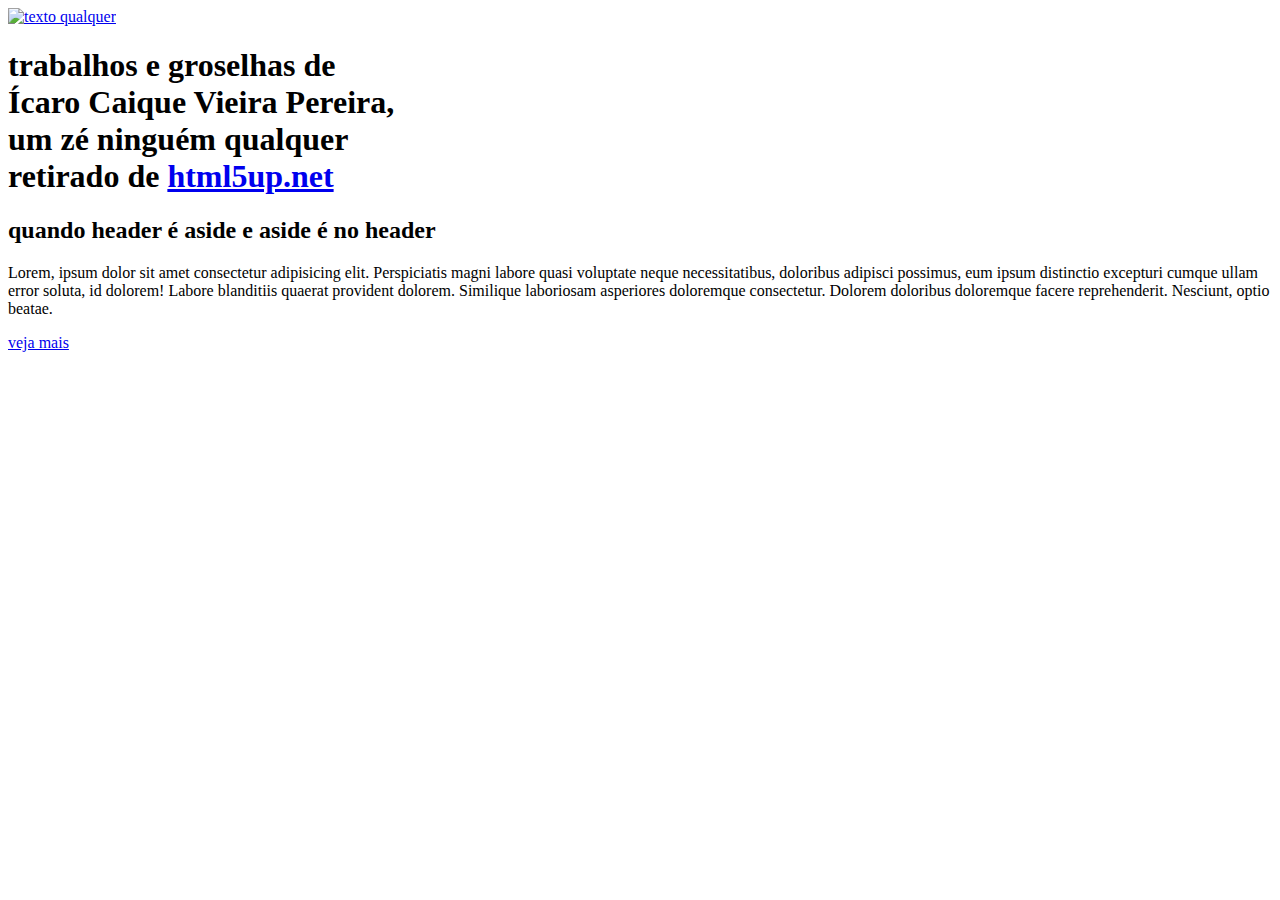
==== projeto estrata/index.html @ 793bc501 "projects done and sitemovies in development" ====
<!DOCTYPE html>
<html lang="en">
<head>
    <meta charset="UTF-8">
    <meta http-equiv="X-UA-Compatible" content="IE=edge">
    <meta name="viewport" content="width=device-width, initial-scale=1.0">
    <title>Document</title>
    <link rel="stylesheet" href="index.css">
</head>
<body>
    <header class="main-header">
        <a href="index.html" class="main-header-link">
            <img src="#" alt="texto qualquer">
        </a>
        <h1>
           trabalhos e groselhas de <br>
           <strong>Ícaro Caique Vieira Pereira</strong>, <br>
           um zé ninguém qualquer <br>
           retirado de <a href="http://html5up.net">html5up.net</a>
        </h1>
    </header>
    <main class="main-content">
        <section class="main-content-section">
            <h2>quando header é aside e aside é no header</h2>
            <p>Lorem, ipsum dolor sit amet consectetur adipisicing elit. Perspiciatis magni labore quasi voluptate neque necessitatibus, doloribus adipisci possimus, eum ipsum distinctio excepturi cumque ullam error soluta, id dolorem! Labore blanditiis quaerat provident dolorem. Similique laboriosam asperiores doloremque consectetur. Dolorem doloribus doloremque facere reprehenderit. Nesciunt, optio beatae.</p>
            <a href="#" title="veja mais" class="button-default">veja mais</a>
        </section>     
    </main>
    <footer class="main footer"></footer>
</body>
</html>
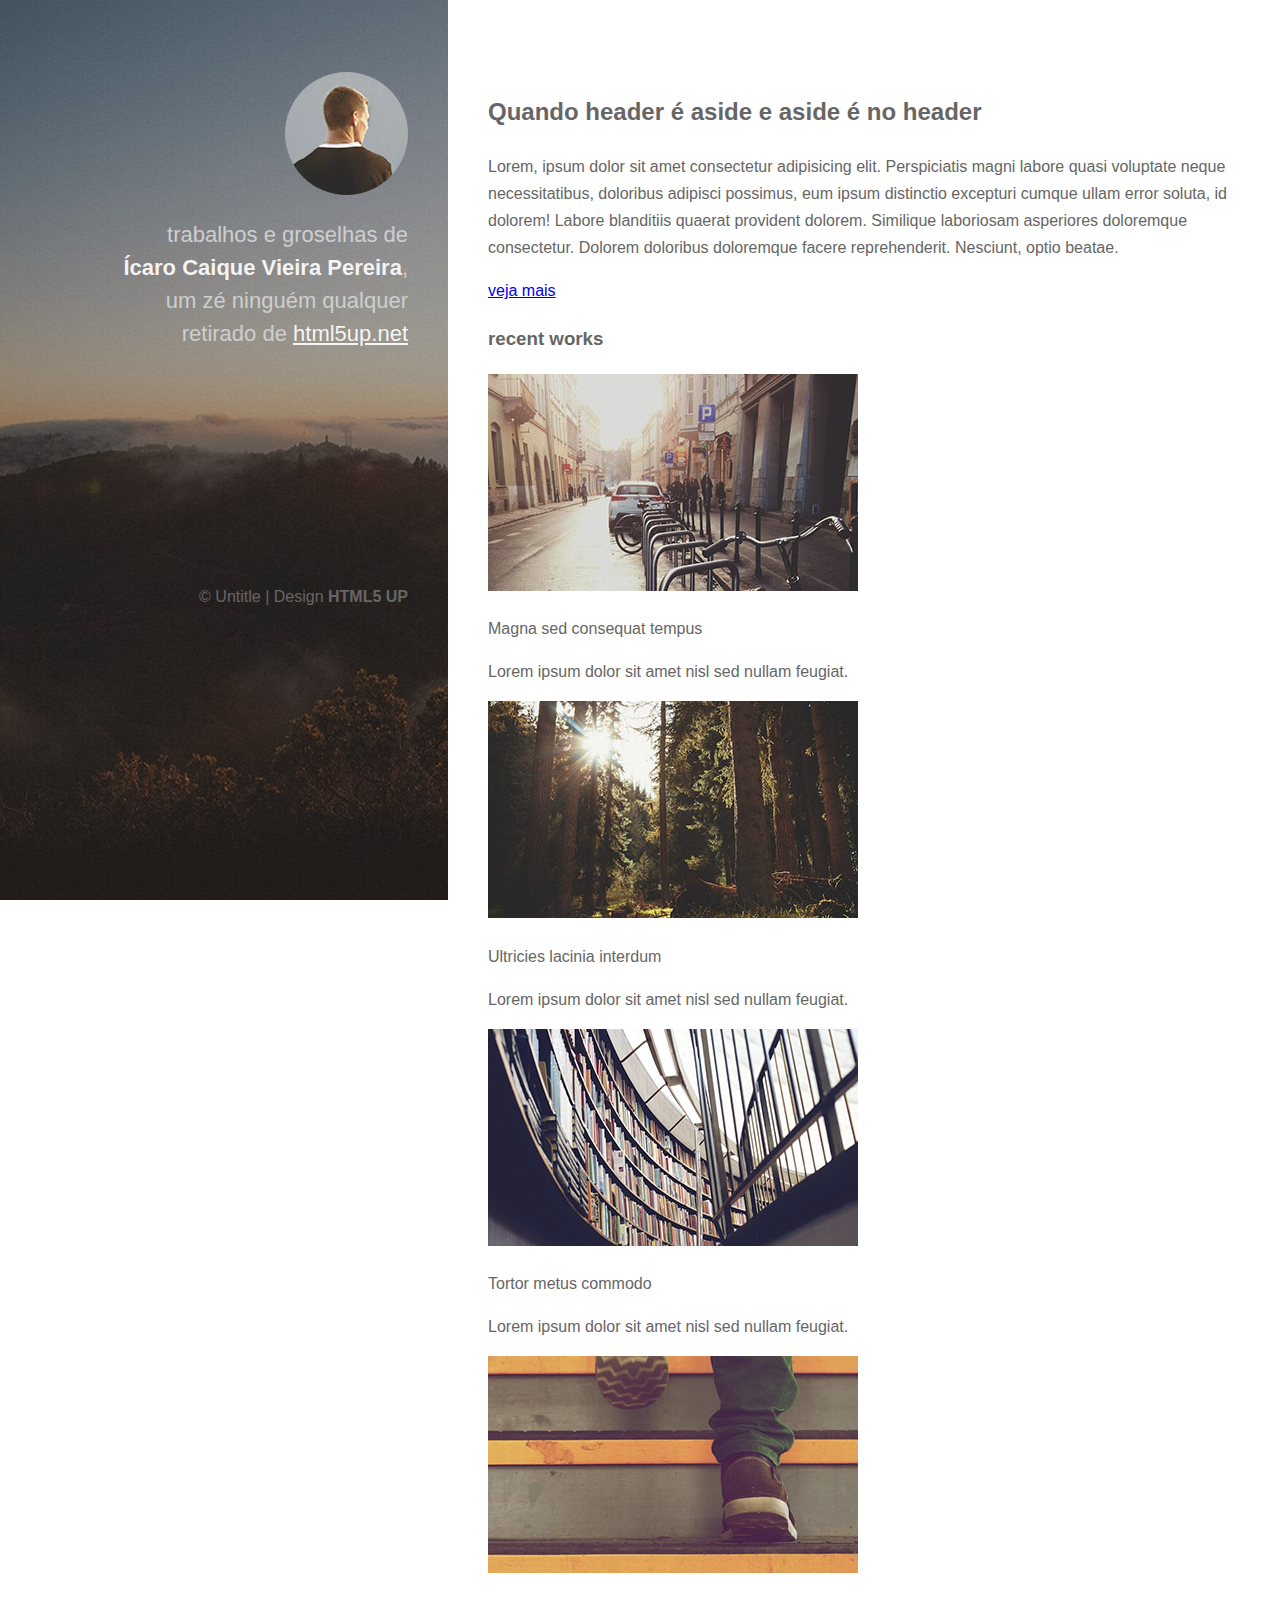
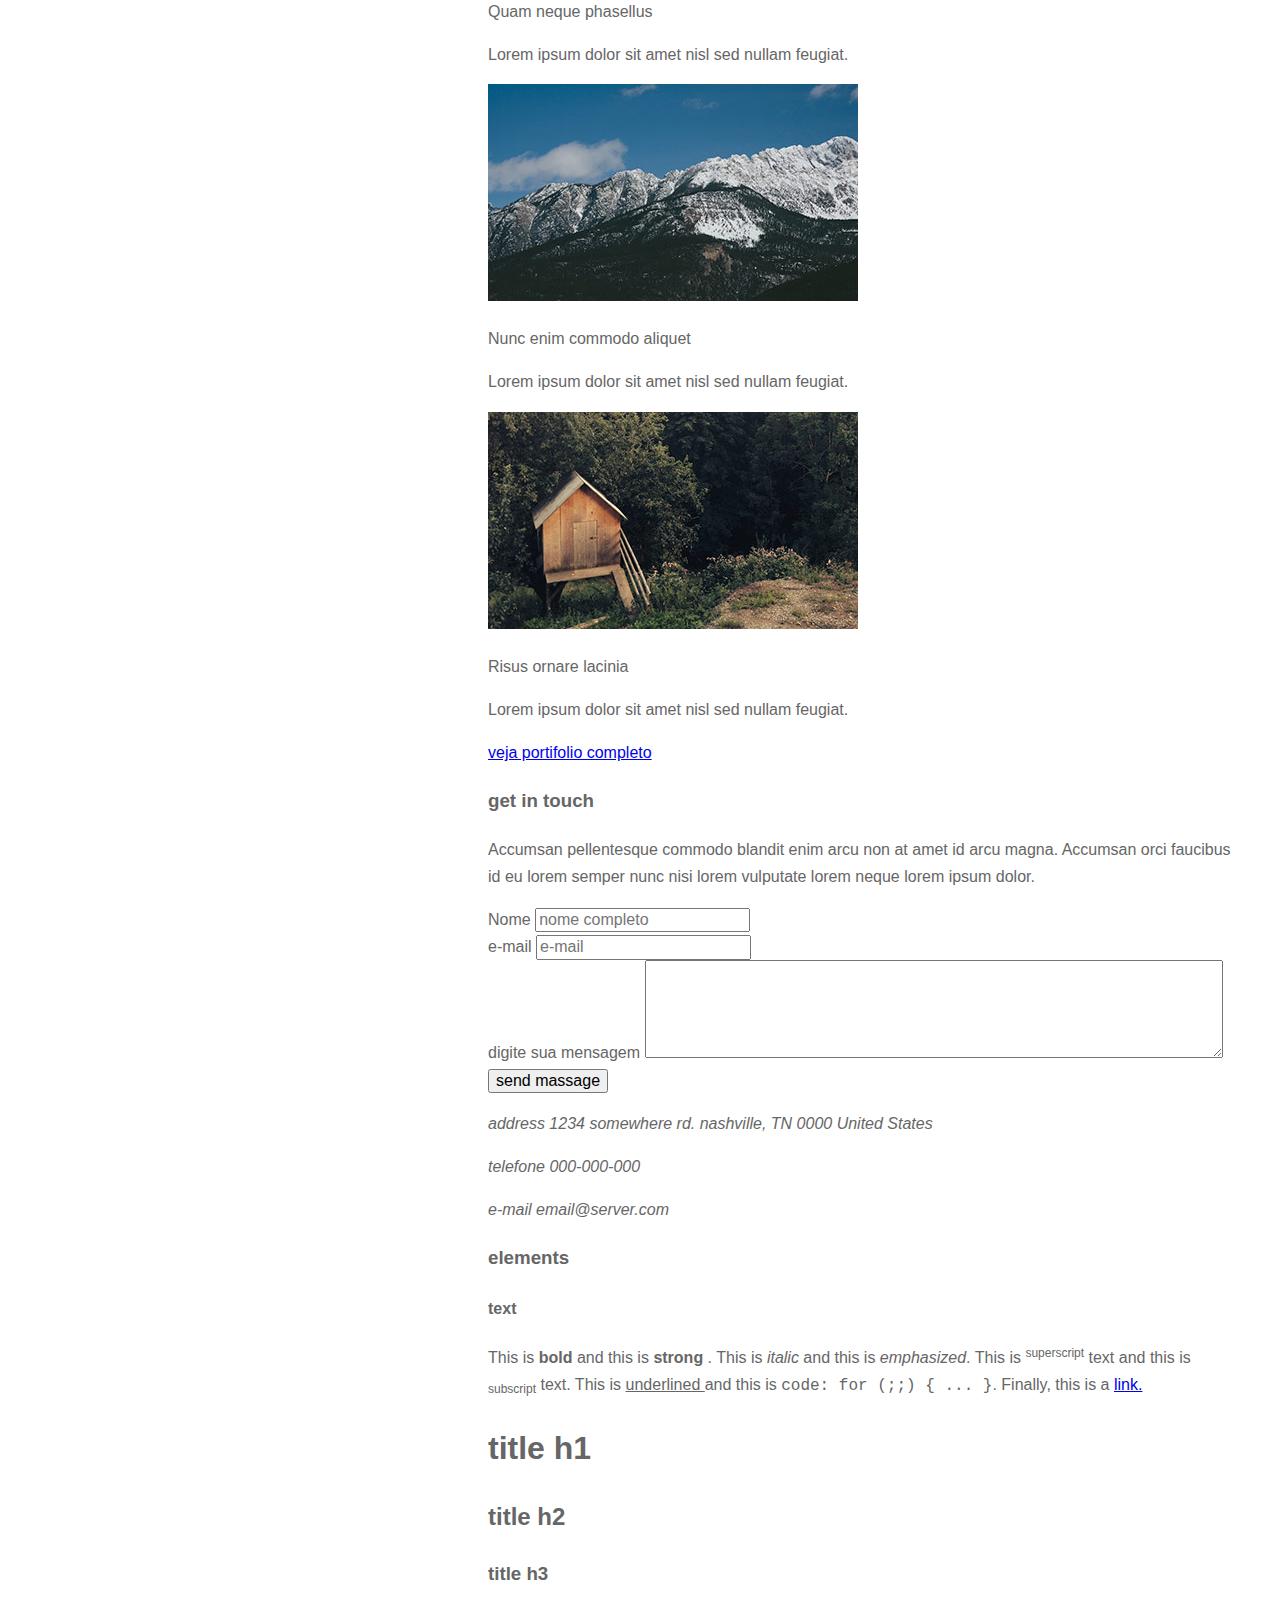
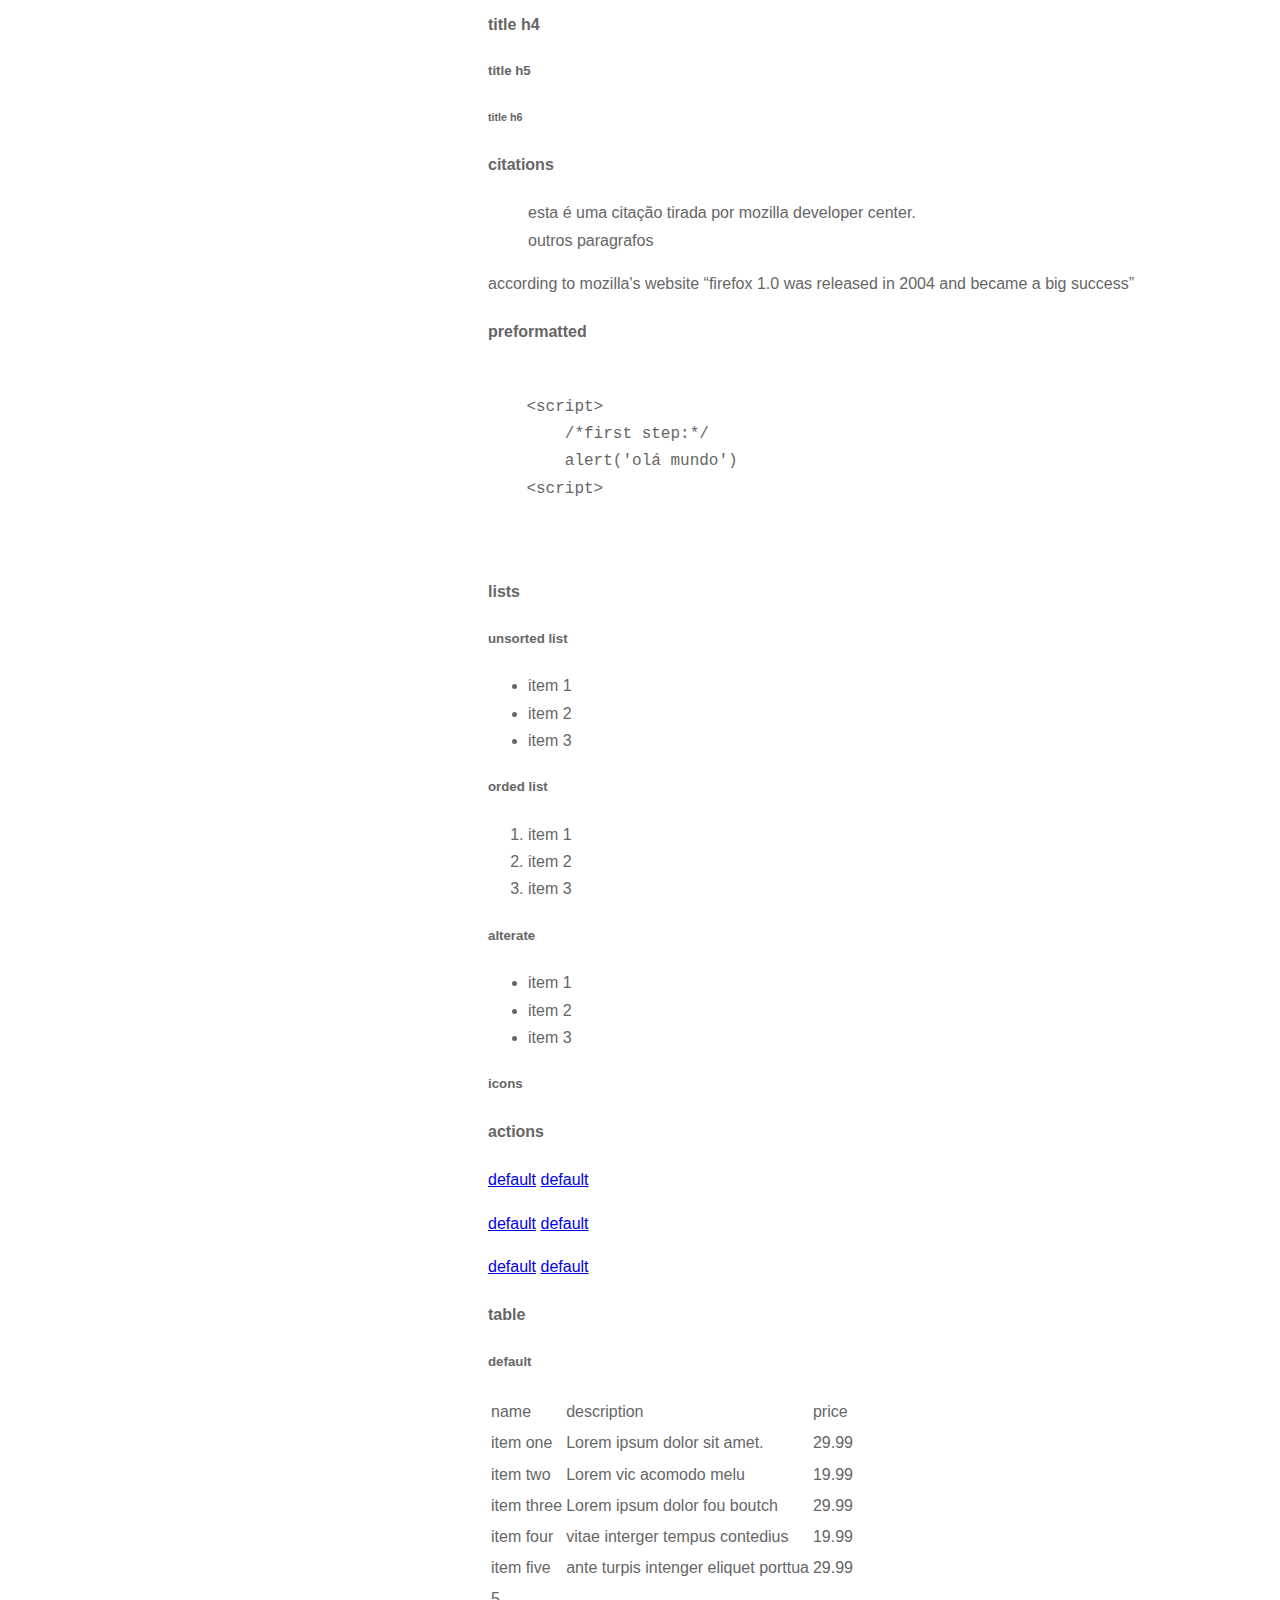
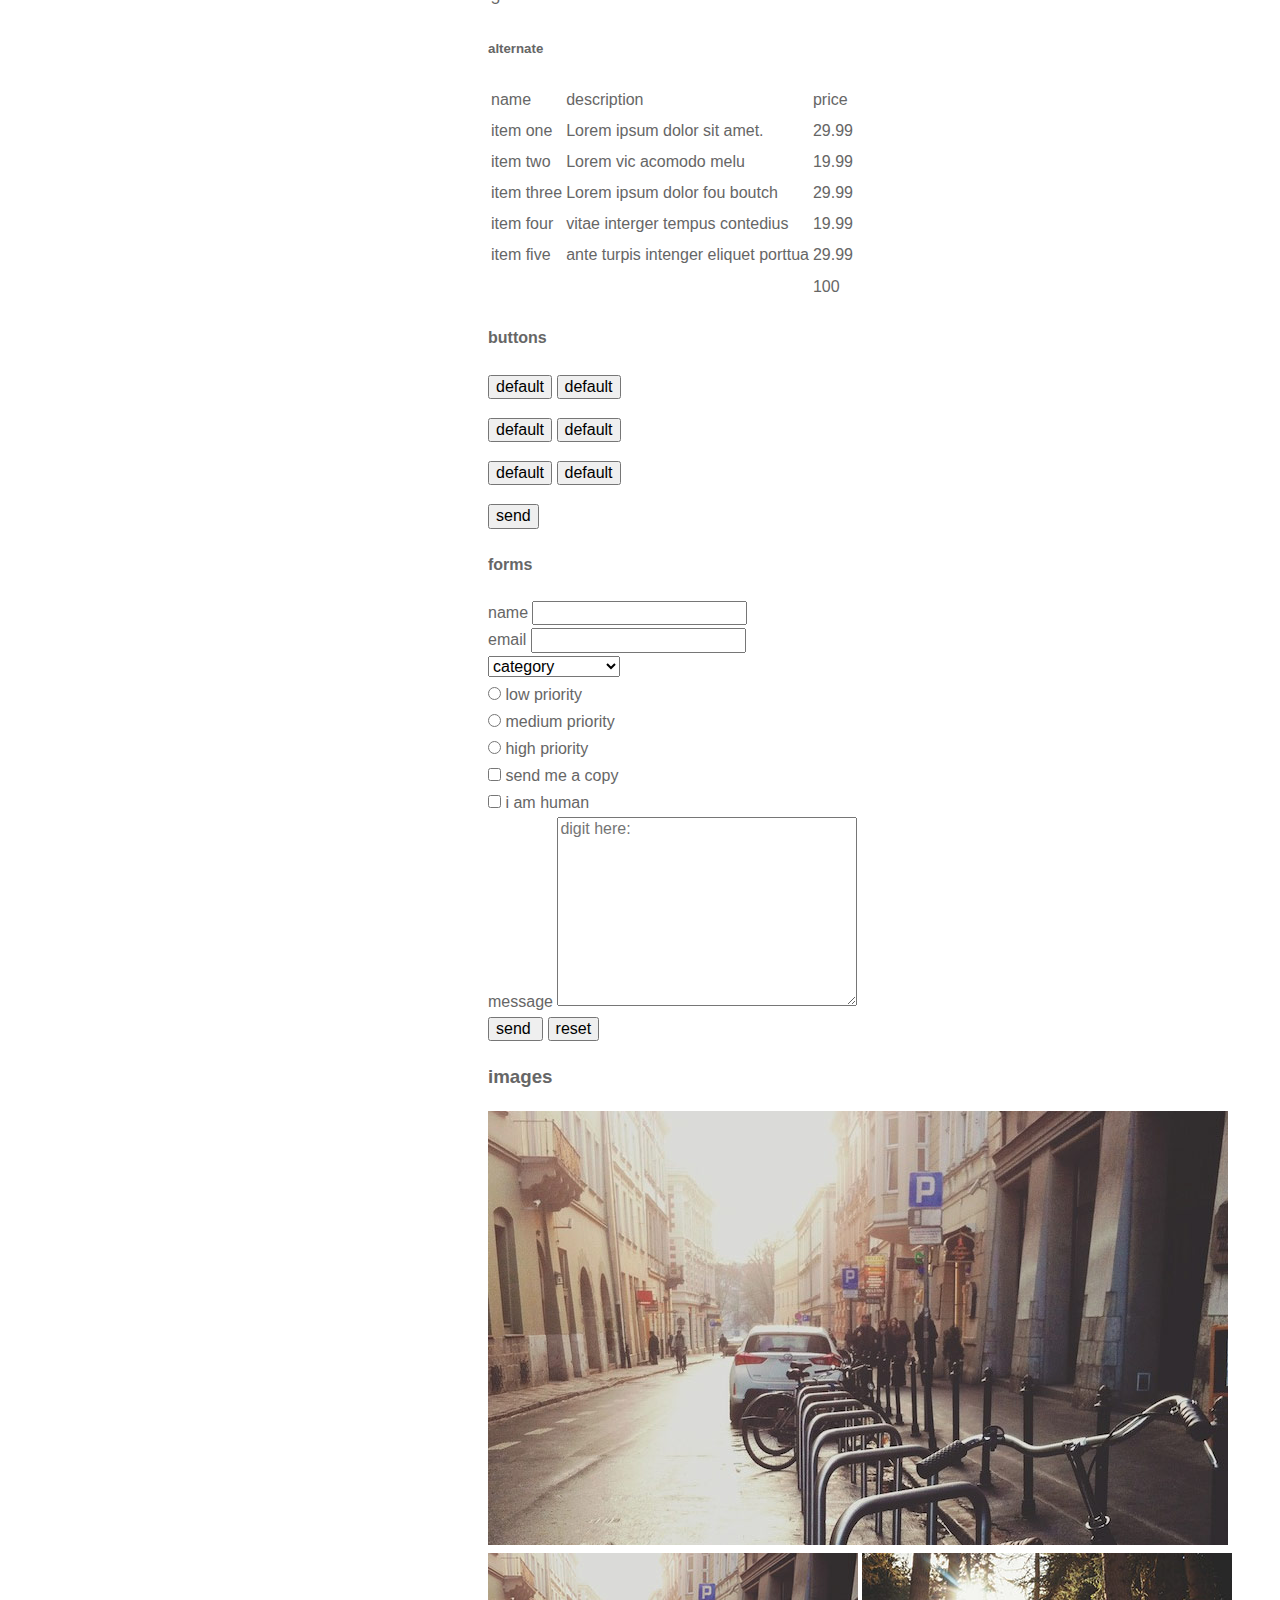
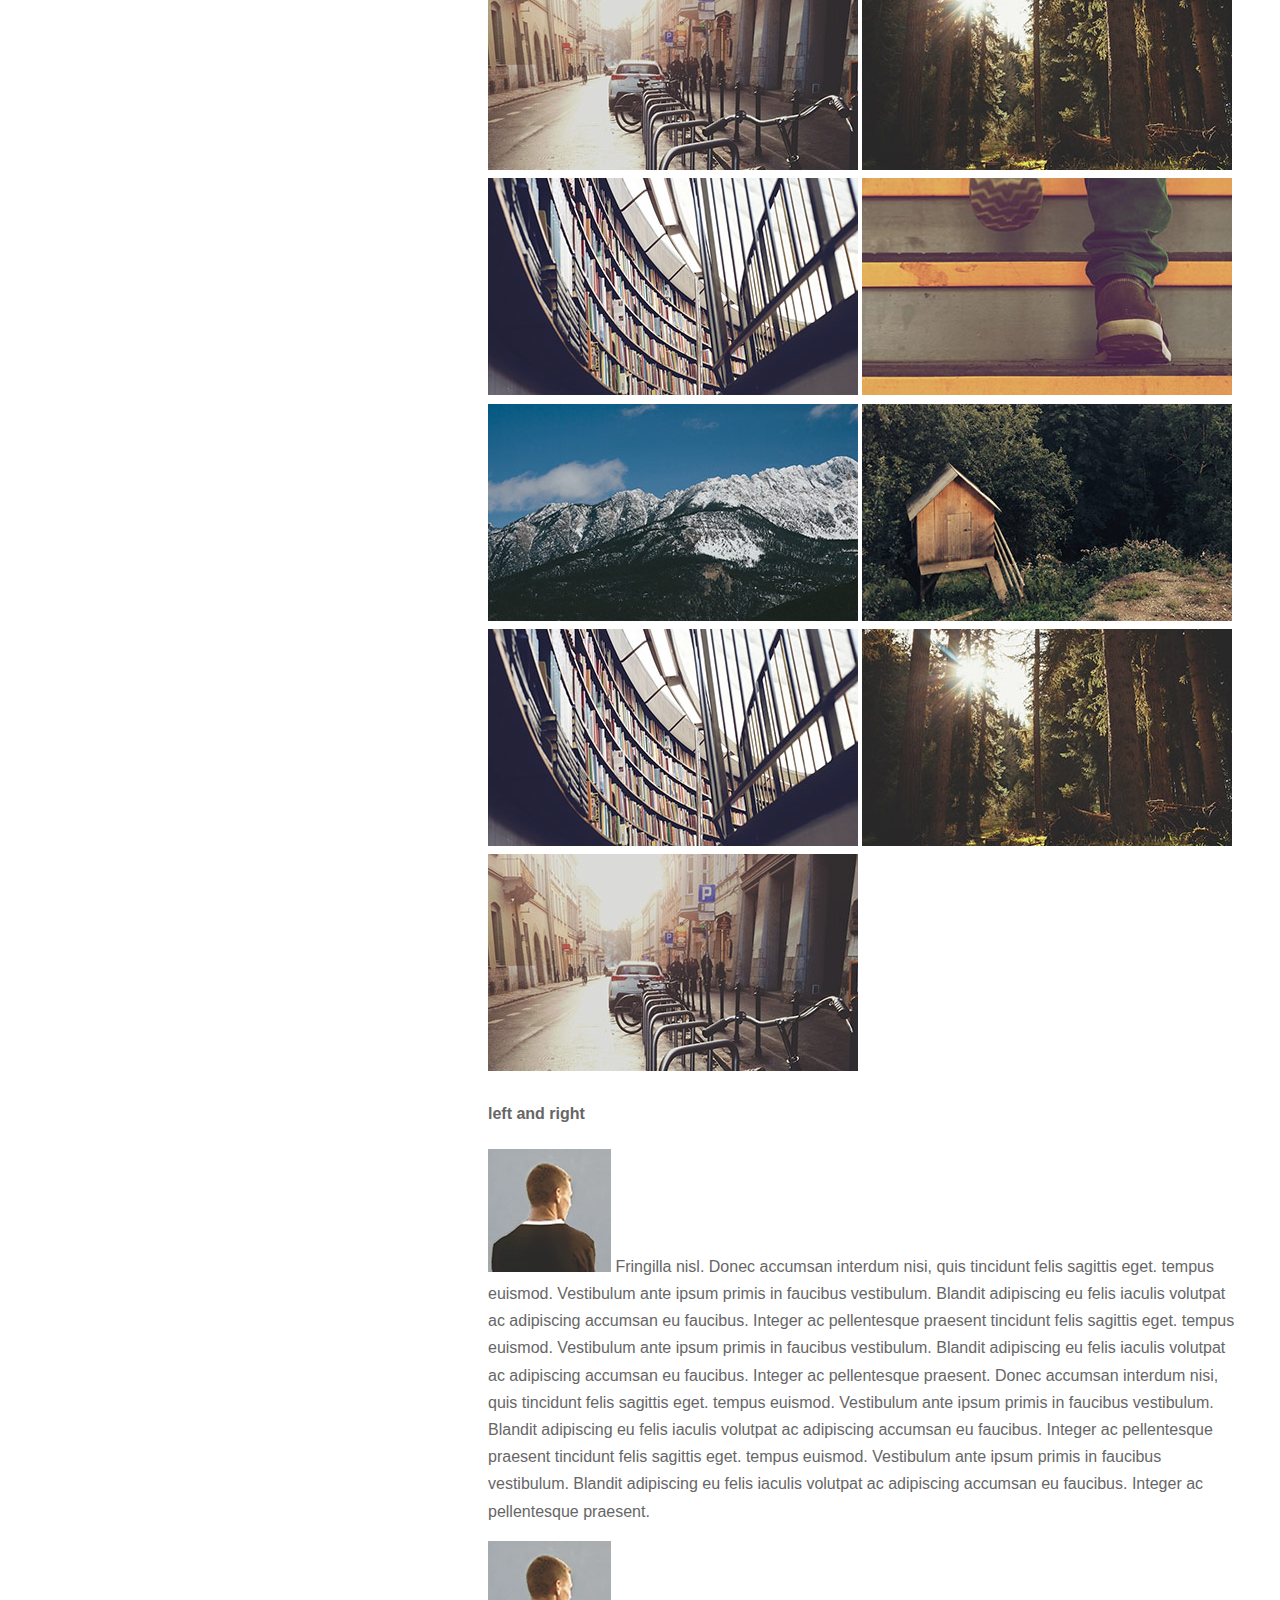
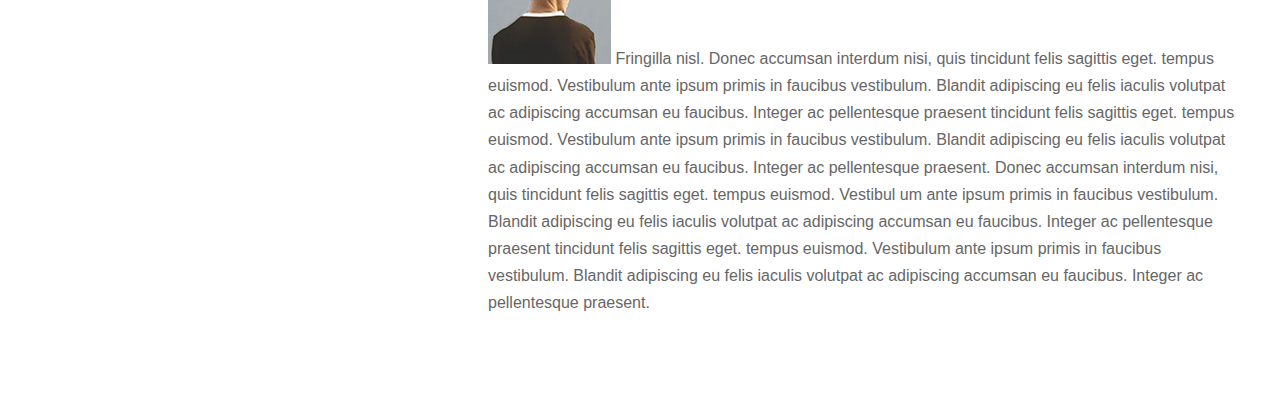
==== commit befbb50e: "normal layout" ====
--- a/projeto estrata/index.html
+++ b/projeto estrata/index.html
@@ -5,27 +5,411 @@
     <meta http-equiv="X-UA-Compatible" content="IE=edge">
     <meta name="viewport" content="width=device-width, initial-scale=1.0">
     <title>Document</title>
-    <link rel="stylesheet" href="index.css">
+    <link rel="stylesheet" href="normalize.css">
+    <!-- <link rel="stylesheet" href="index.css"> -->
+    <link rel="stylesheet" href="index2.css">
+    <link rel="stylesheet" href="https://cdnjs.cloudflare.com/ajax/libs/font-awesome/6.4.0/css/all.min.css" integrity="sha512-iecdLmaskl7CVkqkXNQ/ZH/XLlvWZOJyj7Yy7tcenmpD1ypASozpmT/E0iPtmFIB46ZmdtAc9eNBvH0H/ZpiBw==" crossorigin="anonymous" referrerpolicy="no-referrer" />
 </head>
 <body>
     <header class="main-header">
-        <a href="index.html" class="main-header-link">
-            <img src="#" alt="texto qualquer">
-        </a>
-        <h1>
-           trabalhos e groselhas de <br>
-           <strong>Ícaro Caique Vieira Pereira</strong>, <br>
-           um zé ninguém qualquer <br>
-           retirado de <a href="http://html5up.net">html5up.net</a>
-        </h1>
+        <div class="container">
+            <a href="index.html" class="main-header-link">
+                <img src="./imagens/avatar.jpg" alt="texto qualquer" class="main-header-img">
+            </a>
+            <h1 class="main-header-title">
+            trabalhos e groselhas de <br>
+            <strong>ícaro caique vieira pereira</strong>, <br>
+            um zé ninguém qualquer <br>
+            retirado de <a class ="main-header-title-link" href="http://html5up.net">html5up.net</a>
+            </h1>
+            <div class="main-header-social">
+                <i class="fa-brands fa-facebook fa-lg"></i>
+                <i class="fa-brands fa-instagram fa-lg"></i>
+                <i class="fa-brands fa-twitter fa-lg"></i>
+            </div>
+            <div class="main-header-footer">
+                <p class="main-header-footer-text">&copy; Untitle | Design <strong>html5 up</strong></p>
+            </div>
+        </div> 
     </header>
     <main class="main-content">
         <section class="main-content-section">
-            <h2>quando header é aside e aside é no header</h2>
+            <h2>Quando header é aside e aside é no header</h2>
             <p>Lorem, ipsum dolor sit amet consectetur adipisicing elit. Perspiciatis magni labore quasi voluptate neque necessitatibus, doloribus adipisci possimus, eum ipsum distinctio excepturi cumque ullam error soluta, id dolorem! Labore blanditiis quaerat provident dolorem. Similique laboriosam asperiores doloremque consectetur. Dolorem doloribus doloremque facere reprehenderit. Nesciunt, optio beatae.</p>
             <a href="#" title="veja mais" class="button-default">veja mais</a>
         </section>     
+        <section class="main-content-section">
+           <h3>recent works</h3>
+           <article class="recent-works-card">
+                <a href="./imagens/thumbs/01.jpg">
+                    <img src="./imagens/thumbs/01.jpg" alt="carro em rua sem movimento">
+                </a>
+                <p class="description">Magna sed consequat tempus</p>
+                <p>Lorem ipsum dolor sit amet nisl sed nullam feugiat.</p>
+           </article>
+           <article class="recent-works-card">
+                <a href="./imagens/thumbs/02.jpg">
+                    <img src="./imagens/thumbs/02.jpg" alt="carro em rua sem movimento">
+                </a>
+                <p class="description">Ultricies lacinia interdum</p>
+                <p>Lorem ipsum dolor sit amet nisl sed nullam feugiat.</p>
+           </article>
+           <article class="recent-works-card">
+                <a href="./imagens/thumbs/03.jpg">
+                    <img src="./imagens/thumbs/03.jpg" alt="carro em rua sem movimento">
+                </a>
+                <p class="description">Tortor metus commodo</p>
+                <p>Lorem ipsum dolor sit amet nisl sed nullam feugiat.</p>
+           </article>
+           <article class="recent-works-card">
+                <a href="./imagens/thumbs/04.jpg">
+                    <img src="./imagens/thumbs/04.jpg" alt="carro em rua sem movimento">
+                </a>
+                <p class="description">Quam neque phasellus</p>
+                <p>Lorem ipsum dolor sit amet nisl sed nullam feugiat.</p>
+           </article>
+           <article class="recent-works-card">
+                <a href="./imagens/thumbs/05.jpg">
+                    <img src="./imagens/thumbs/05.jpg" alt="carro em rua sem movimento">
+                </a>
+                <p class="description">Nunc enim commodo aliquet</p>
+                <p>Lorem ipsum dolor sit amet nisl sed nullam feugiat.</p>
+           </article>
+           <article class="recent-works-card">
+                <a href="./imagens/thumbs/06.jpg">
+                    <img src="./imagens/thumbs/06.jpg" alt="carro em rua sem movimento">
+                </a>
+                <p class="description">Risus ornare lacinia</p>
+                <p>Lorem ipsum dolor sit amet nisl sed nullam feugiat.</p>
+           </article>
+           <a href="#" title="veja mais" class="button-default no-listen">veja portifolio completo</a>
+        </section>
+        <section class="main-content-section no-listen">
+            <h3>get in touch</h3>
+
+            <p class="get-in-touch-text">Accumsan pellentesque commodo blandit enim arcu non at amet id arcu magna. Accumsan orci faucibus id eu lorem semper nunc nisi lorem vulputate lorem neque lorem ipsum dolor.
+            </p>
+            <div class="container-teste">
+                <form action="#" method="post" class="get-in-touch-form">
+                    <div class="area">
+                        <div class="divisor">
+                            <label for="name">Nome</label>
+                            <input type="text" name="name" id="name" placeholder="nome completo">
+                        </div>
+
+                        <div class="divisor">
+                            <label for="email">e-mail</label>
+                            <input type="email" name="email" id="email" placeholder="e-mail">
+                        </div>
+
+                        <div class="divisor">
+                        <label for="message">digite sua mensagem</label>
+                        <textarea name="message" id="message" cols="60" rows="5"></textarea>
+                        </div>
+                    </div>
+                    <input type="submit" value="send massage" class="button-default">
+                </form>
+
+                <address>
+                    <p>
+                        <span>address</span>
+                        1234 somewhere rd. nashville, TN 0000 United States
+                    </p>
+                    <p>
+                        <span>telefone</span>
+                        000-000-000
+                    </p>
+                    <p>
+                        <span>e-mail</span>
+                        email@server.com
+                    </p>
+                </address>
+            </div>
+        </section>
+        <section class="main-content-section">
+            <h3>elements</h3>
+            <h4>text</h4>
+            <p>This is <b>bold</b> and this is <strong>strong</strong> . This is <i>italic</i> and this is <em>emphasized</em>. This is <sup>superscript</sup> text and this is <sub>subscript</sub> text. This is  <u>underlined </u> and this is <code>code: for (;;) { ... }</code>. Finally, this is a <a href="#">link.</a></p>
+
+            <h1>title h1</h1>
+
+            <h2>title h2</h2>
+
+            <h3>title h3</h3>
+
+            <h4>title h4</h4>
+
+            <h5>title h5</h5>
+
+            <h6>title h6</h6>
+
+            <h4>citations</h4>
+
+            <blockquote cite="https://developer.mozilla.org/"><p>esta é uma citação tirada por mozilla developer center.<br >
+                outros paragrafos
+            </p></blockquote>
+
+            <p>according to mozilla's website <q cite="https://developer.mozilla.org/">firefox 1.0 was released in 2004 and became a big success</q></p>
+
+            <h4>preformatted</h4>
+            <pre>
+<code>
+    &lt;script&gt;
+        &sol;&ast;first step:&ast;&sol;
+        alert('olá mundo')
+    &lt;script&gt;
+</code>
+            </pre>
+            
+            <h4>lists</h4>
+            
+            <div class="container-list-brand">
+
+                <h5>unsorted list</h5>
+                <ul>
+                    <li>item 1</li>
+                    <li>item 2</li>
+                    <li>item 3</li>
+                </ul>
+
+                <h5>orded list</h5>
+                <ol>
+                    <li>item 1</li>
+                    <li>item 2</li>
+                    <li>item 3</li>
+                </ol>
+
+                <div class="move">
+                    <h5>alterate</h5>
+                    <ul>
+                        <li>item 1</li>
+                        <li>item 2</li>
+                        <li>item 3</li>
+                    </ul>
+
+                    <h5>icons</h5>
+                    <i class="fa-brands fa-facebook fa-xl"></i>
+                    <i class="fa-brands fa-instagram fa-xl"></i>
+                    <i class="fa-brands fa-github fa-xl"></i>
+                </div>
+            </div>    
+
+            <h4>actions</h4>
+            <div class="action-conc">
+                <p class="action">
+                    <a href="#" class="button-default">default</a>
+                    <a href="#" class="button-default button-default-stroke">default</a>
+                </p>
+                
+                <p class="action">
+                    <a href="#" class="button-default button-default-large">default</a>
+                    <a href="#" class="button-default button-default-stroke button-default-large">default</a>
+                </p>
+
+                <p class="action">
+                    <a href="#" class="button-default button-default-small">default</a>
+                    <a href="#" class="button-default button-default-stroke button-default-small">default</a>
+                </p>
+
+            </div>
+
+            <h4>table</h4>
+            <h5>default</h5>
+            <table class="default-table default">
+                <thead>
+                    <tr>
+                        <td>name</td>
+                        <td>description</td>
+                        <td>price</td>
+                    </tr>
+                </thead>
+                <tfoot>
+                    <tr>
+                        <td>5</td>
+                        <td colspan="2"></td>
+                    </tr>
+                </tfoot>
+                <tbody>
+                    <tr>
+                        <td>item one</td>
+                        <td>Lorem ipsum dolor sit amet.</td>
+                        <td>29.99</td>
+                    </tr>
+                    <tr>
+                        <td>item two</td>
+                        <td>Lorem vic acomodo melu</td>
+                        <td>19.99</td>
+                    </tr>
+                    <tr>
+                        <td>item three</td>
+                        <td>Lorem ipsum dolor fou boutch</td>
+                        <td>29.99</td>
+                    </tr>
+                    <tr>
+                        <td>item four</td>
+                        <td>vitae interger tempus contedius</td>
+                        <td>19.99</td>
+                    </tr>
+                    <tr>
+                        <td>item five</td>
+                        <td>ante turpis intenger eliquet porttua</td>
+                        <td>29.99</td>
+                    </tr>
+                </tbody>
+            </table>
+
+            <h5>alternate</h5>
+
+            <table class="default-table alternate">
+                <thead>
+                    <tr>
+                        <td>name</td>
+                        <td>description</td>
+                        <td>price</td>
+                    </tr>
+                </thead>
+                <tfoot>
+                    <tr>
+                        <td colspan="2"></td>
+                        <td>100</td>
+                    </tr>
+                </tfoot>
+                <tbody>
+                    <tr>
+                        <td>item one</td>
+                        <td>Lorem ipsum dolor sit amet.</td>
+                        <td>29.99</td>
+                    </tr>
+                    <tr>
+                        <td>item two</td>
+                        <td>Lorem vic acomodo melu</td>
+                        <td>19.99</td>
+                    </tr>
+                    <tr>
+                        <td>item three</td>
+                        <td>Lorem ipsum dolor fou boutch</td>
+                        <td>29.99</td>
+                    </tr>
+                    <tr>
+                        <td>item four</td>
+                        <td>vitae interger tempus contedius</td>
+                        <td>19.99</td>
+                    </tr>
+                    <tr>
+                        <td>item five</td>
+                        <td>ante turpis intenger eliquet porttua</td>
+                        <td>29.99</td>
+                    </tr>
+                </tbody>    
+            </table>
+            <h4>buttons</h4>
+            <p>
+                <button class="button-default">default</button>
+                <button class="button-default button-default-stroke">default</button>
+            </p>
+
+            <p>
+                <button class="button-default button-default-small">default</button>
+                <button class="button-default button-default-stroke button-default-small">default</button>
+            </p>
+
+            <p>
+                <button class="button-default button-default-large">default</button>
+                <button class="button-default button-default-stroke button-default-large">default</button>
+            </p>
+            <input type="submit" value="send" class="button-default">
+
+            <h4>forms</h4>
+
+                <form action="#"  class="services" method="post">
+                    <div class="normal">
+                        <label for="name">name</label>
+                        <input type="text" name="name" id="name">
+                    </div>
+
+                    <div class="normal"> 
+                        <label for="email">email</label>
+                        <input type="email" name="email" id="email">
+                    </div>
+
+                    <div class="normal">
+                        <select name="selection" id="selection">
+                            <option value="category">category</option>
+                            <option value="send-email">send e-mail</option>
+                            <option value="send-document">send document</option>
+                            <option value="send-teste">try</option>
+                        </select>
+                        <div class="icon-select">
+                            <i class="fa-sharp fa-solid fa-arrow-down fa-xs"></i>
+                        </div>
+                    </div>
+                    
+                    <div class="diferent">
+
+                        <div>
+                        <input type="radio" name="priority" id="low" value="L">
+                        <label for="low">low priority</label>
+                        </div>
+                    
+                        <div>
+                        <input type="radio" name="priority" id="medium" value="M">
+                        <label for="medium">medium priority</label>
+                        </div>
+
+                        <div>
+                        <input type="radio" name="priority" id="high" value="H">
+                        <label for="high">high priority</label>
+                        </div>
+                        
+                        <div>
+                        <input type="checkbox" name="send-copy" id="copy" value="1">
+                        <label for="copy">send me a copy</label>
+                        </div>
+                        
+                        <div>
+                        <input type="checkbox" name="im-human" id="human" value="1" required>
+                        <label for="human">i am human</label>
+                        </div>
+                    </div>    
+                    
+                    <div class="normal">
+                    <label for="text">message</label>
+                    <textarea name="text" id="text" cols="30" rows="10" placeholder="digit here:"></textarea>
+                    </div>
+                   
+                    <input type="submit" value="send " class="button-default">
+                    <input type="reset" value="reset" class="button-default-stroke button-default">
+                    
+
+                </form>
+        </section>
+        <section class="main-content-section">
+            <h3>images</h3>
+            <div class="gallery-img">
+                <img src="./imagens/fulls/01.jpg" alt="paisagem urbana com carros, biciletas e pessoas em um clima dublado. ">
+            </div>
+
+            <div class="gallery-thumb">
+                <img src="imagens/thumbs/01.jpg" alt="paisagem urbana com carros, biciletas e pessoas em um clima dublado.">
+                <img src="imagens/thumbs/02.jpg" alt="paisagem de uma floresta com arvores altas e vegetação baixa em clima ensolarado">
+                <img src="imagens/thumbs/03.jpg" alt="biblioteca">
+                <img src="imagens/thumbs/04.jpg" alt="pessoa prestes a pisar o pé na escada ">
+                <img src="imagens/thumbs/05.jpg" alt="montanha com neve em seu topo e céu azul">
+                <img src="imagens/thumbs/06.jpg" alt="casa pequena em meio a floresta densa">
+                <img src="imagens/thumbs/03.jpg" alt="biblioteca">
+                <img src="imagens/thumbs/02.jpg" alt="paisagem de uma floresta com arvores altas e vegetação baixa em clima ensolarado">
+                <img src="imagens/thumbs/01.jpg" alt="paisagem urbana com carros, biciletas e pessoas em um clima dublado.">
+            </div>
+
+            <h4>left and right</h4>
+            <p>  <img src="./imagens/avatar.jpg" alt="homem branco de costas da cintura para baixo" class="img-left"> Fringilla nisl. Donec accumsan interdum nisi, quis tincidunt felis sagittis eget. tempus euismod. Vestibulum ante ipsum primis in faucibus vestibulum. Blandit adipiscing eu felis iaculis volutpat ac adipiscing accumsan eu faucibus. Integer ac pellentesque praesent tincidunt felis sagittis eget. tempus euismod. Vestibulum ante ipsum primis in faucibus vestibulum. Blandit adipiscing eu felis iaculis volutpat ac adipiscing accumsan eu faucibus. Integer ac pellentesque praesent. Donec accumsan interdum nisi, quis tincidunt felis sagittis eget. tempus euismod. Vestibulum ante ipsum primis in faucibus vestibulum. Blandit adipiscing eu felis iaculis volutpat ac adipiscing accumsan eu faucibus. Integer ac pellentesque praesent tincidunt felis sagittis eget. tempus euismod. Vestibulum ante ipsum primis in faucibus vestibulum. Blandit adipiscing eu felis iaculis volutpat ac adipiscing accumsan eu faucibus. Integer ac pellentesque praesent.</p>
+
+            
+            <p> <img src="./imagens/avatar.jpg" alt="homem branco de costas da cintura para baixo" class="img-right"> Fringilla nisl. Donec accumsan interdum nisi, quis tincidunt felis sagittis eget. tempus euismod. Vestibulum ante ipsum primis in faucibus vestibulum. Blandit adipiscing eu felis iaculis volutpat ac adipiscing accumsan eu faucibus. Integer ac pellentesque praesent tincidunt felis sagittis eget. tempus euismod. Vestibulum ante ipsum primis in faucibus vestibulum. Blandit adipiscing eu felis iaculis volutpat ac adipiscing accumsan eu faucibus. Integer ac pellentesque praesent. Donec accumsan interdum nisi, quis tincidunt felis sagittis eget. tempus euismod. Vestibul um ante ipsum primis in faucibus vestibulum. Blandit adipiscing eu felis iaculis volutpat ac adipiscing accumsan eu faucibus. Integer ac pellentesque praesent tincidunt felis sagittis eget. tempus euismod. Vestibulum ante ipsum primis in faucibus vestibulum. Blandit adipiscing eu felis iaculis volutpat ac adipiscing accumsan eu faucibus. Integer ac pellentesque praesent.</p>
+        </section>
     </main>
     <footer class="main footer"></footer>
+
+    <script src="./index.js"></script>
 </body>
 </html>--- a/projeto estrata/index.css
+++ b/projeto estrata/index.css
@@ -0,0 +1,386 @@
+@import url('https://fonts.googleapis.com/css2?family=Roboto:wght@100&display=swap');
+
+body{
+    font-family: 'Roboto', sans-serif;
+    font-weight: bolder;
+    color: #535050; 
+}
+.main-header{
+    position: fixed;
+    top: 0%;
+    left: 0%;
+    width: 35%;
+    height: 100%;
+    background: linear-gradient(rgb(0,0,5,0.5),rgb(0,0,5,0.5)),url(./imagens/bg.jpg);
+    background-position: left;
+    background-size: cover;
+    
+}
+.main-content{
+    width: 65%;
+    margin-left:35% ;
+}
+
+.main-content-section p, .main-content p, .main-header p{
+    font-size: 17px;
+    font-weight: 700;
+   
+}
+.main-content-section h1{
+    font-size: 40px
+}
+.main-content-section h2{
+    font-size: 35px
+}
+.main-content-section h3{
+    font-size: 30px
+}
+.main-content-section h4{
+    font-size: 25px
+}
+.main-content-section h5{
+    font-size: 20px
+}
+.main-content-section h6{
+    font-size: 15px
+}
+
+
+.container{
+    margin-top: 15%;
+    margin-left: auto;
+    width: 70%;
+}
+.container h1{
+    color: rgb(170, 168, 168);
+    font-size: 20px;
+    font-weight: 1000;
+}
+.container h1 strong{
+    color: white;
+}
+.container h1 a{
+    all: unset;
+    color: white;
+    text-decoration: underline;
+}
+
+.main-header-link img{
+    mix-blend-mode: multiply;
+    border-radius: 100%;
+    width: 40%;
+    
+}
+
+.main-content{
+   margin-left: 35%;
+   width: 65%;
+   padding: 70px 40px 50px 40px;
+   box-sizing: border-box;
+
+}
+
+
+.button-default:hover{
+    background-color: #d6cece;
+}
+
+
+/* recent works */
+.recent-works-card{
+    float: left;
+    box-sizing: border-box;
+    
+}
+.recent-works-card:nth-child(2n){
+    padding-right: 50px;
+
+}
+.recent-works-card img{
+    width: 80%;
+    border-radius: 20px;
+}
+.recent-works-card p{
+    margin-bottom: 40px;
+    font-size: 14px;
+}
+
+.no-listen{
+    clear: both;
+}
+/* recent works */
+
+
+/* get in touch */
+.get-in-touch-text{
+    margin-bottom: 30px;
+}
+.area input, textarea{
+    all: unset;
+    background-color: #c9c2c2cc;
+    border-radius: 5px;
+    padding: 10px;
+    display: block;
+    width: 100%;
+    
+}
+
+
+.get-in-touch-form label{
+    display: block;
+}
+.divisor{
+    margin-right: 15px;
+}
+.area{
+    justify-content: space-between;
+    display: flex;
+    flex-wrap: wrap;
+}
+.get-in-touch-form{
+    margin-right: 20px;
+}
+.container-teste{
+    display: flex;
+}
+address p {
+    margin-bottom: 30px;
+    margin-top: 0%;
+}
+/* get in touch */
+
+
+/* citations */
+.main-content-section blockquote{
+    border-left: #cec4c4c4 solid 3px;
+    padding: 3px 0px 3px 20px;
+    margin: 0%;
+}
+/* citations */
+
+
+/* preformatando */
+.main-content-section pre{
+    background-color: gainsboro;
+    border: solid 1px rgb(201, 199, 199);
+    height: 115px;
+}
+/* preformatando */
+
+
+/* lista e ícones */
+.move{
+   position: absolute;
+   top: 10px;
+   right: 30px;
+   width: 30%;
+
+}
+.container-list-brand{
+    position: relative;
+    padding: 10px;
+    bottom: 50px;
+}
+.move i{
+    width: 30px;
+    margin-left: 5px;
+    color: rgb(11, 109, 109);
+}
+/* lista e ícones */
+
+
+/* action */
+.action:nth-child(2){
+    margin: auto;
+    width: 30%;
+}
+.action .button-default-large{
+    padding: 10px 90px;
+    text-align: center;
+    width: 50px;
+}
+/* action */
+
+
+/* table */
+.default-table tbody tr:nth-child(2n){
+    background-color: rgb(209, 203, 203) ;
+    border-top: solid rgb(114, 111, 111) 1px;  
+    border-bottom: solid rgb(114, 111, 111) 1px;  
+    
+}
+
+.default tbody {
+    border-bottom: 2px rgb(107, 101, 101) solid;
+    border-top: 2px rgb(107, 101, 101) solid;
+}
+
+.default-table{
+    border-collapse: collapse;
+    margin-bottom: 30px;
+    clear: both;
+    
+}
+
+.default-table thead{
+    background-color: rgb(185, 178, 185);
+    font-weight: bolder;
+    text-transform: capitalize;
+}
+
+tr td{
+    padding: 10px 25px 10px 10px;
+}
+
+
+.alternate thead{
+    border: 2px  rgba(139, 135, 135, 0.712) solid;
+}
+
+.alternate tbody tr td{
+    border: 1px rgb(182, 171, 171) solid;
+}
+/* table */
+
+
+/* buttons */
+.button-default{
+    all: unset;
+    padding: 15px;
+    border-radius: 5px;
+    background-color: rgb(40, 116, 116);
+    color: white;
+    margin: 20px 10px 20px 0px;
+    display: inline-block;
+    border: 3px rgb(40, 116, 116) solid;
+    cursor: pointer;
+   text-align: center;
+
+}   
+
+.button-default-stroke{
+    color: rgb(48, 45, 45);
+    background-color: white;
+    border: rgb(211, 203, 203) 3px solid;
+
+}
+
+.button-default-small{
+    padding: 10px 15px;
+    font-size: small;
+}
+
+.button-default-large{
+    padding: 10px 70px;
+    display: block;
+    text-align: center;
+}
+
+.button-default:hover{
+    background-color: rgb(38, 168, 168);
+    border-color: rgb(38, 168, 168);
+}
+
+.button-default-stroke:hover{
+    border-color: #bdbdbd;
+    background-color:gainsboro;
+
+}
+/* buttons */
+
+/* services */
+
+
+.sevices{
+    display: block;
+}
+.services .normal{
+    margin-bottom: 15px;
+    display:flex;
+    flex-direction: column;  
+    
+}
+.services .normal label{
+    margin-left: 10px;
+}
+
+.services .normal input, .services textarea, .services select{ 
+    all: unset;
+    background-color: #bdbdbd;
+    padding: 15px;
+    border-radius: 15px;
+    max-width: 100%;
+}
+.diferent div{
+    margin-bottom: 10px;   
+    
+}
+
+.normal:has(#selection){
+    position:relative ;
+}
+#selection{
+    color:black;
+    border-radius: 5px;
+    appearance: none;
+    
+    
+}
+#selection option{
+    background-color: white;
+    color: black;
+    font-size: 20px;
+}
+
+
+.icon-select{
+    position: absolute;
+    right: 0px;
+    width: 10%;
+    height: 100%;
+    background-color: rgb(38, 168, 168);
+    display: flex;
+    justify-content: center;
+    align-items: center;
+    border-radius: 0 7px 7px 0;
+    pointer-events: none;
+}
+.icon-select i{
+    color: black;
+    font-size: 15px;
+        
+}
+
+
+/* imagens */
+.gallery-img img{
+    width: 100%;
+    border-radius: 5px;
+    
+}
+
+.gallery-thumb img{
+    width: 31%;
+    border-radius: 5px;
+    margin: 1% 1%;
+
+    
+}
+
+/* imagens */
+
+/*left and right*/
+.img-right{
+    float: right;
+}
+.img-left{
+    float: left;
+}
+/*left and right*/
+
+
+
+
+
+/* arrumar input reset */
+/* ajustar a posição dos labels do form */
--- a/projeto estrata/index2.css
+++ b/projeto estrata/index2.css
@@ -0,0 +1,64 @@
+body{
+    font-family: Arial, Helvetica, sans-serif;
+    color:#666;
+    line-height: 1.7;
+}
+.main-header{
+    position: fixed;
+    top: 0;
+    left: 0;
+    height: 100%;
+    width: 35%;
+    background-color: beige;
+    padding: 72px 40px;
+    box-sizing: border-box;
+    background-image: url(./imagens/overlay.png), url(./imagens/bg.jpg);
+    background-position: top center;
+    background-size: auto, cover;
+    text-align: right;
+}
+.main-header-title{
+    font-size: 22px;
+    line-height:1.5 ;
+    color: rgb(206, 206, 206);
+    font-weight: normal;
+}
+.main-header-title strong{
+    font-weight: bolder;
+    color: rgba(255, 255, 255, 0.911);
+    text-transform: capitalize;
+}
+.main-header-title-link:hover{
+    color: rgb(0, 134, 123);
+}
+.main-header-title-link{
+    all: unset;
+    text-decoration: underline;
+    cursor: pointer;
+    color: rgba(255, 255, 255, 0.918);
+}
+.main-header-social{
+    text-align: right;
+    padding-top:50% ;
+    box-sizing: border-box;
+}
+.main-header-social .fa-brands{
+    margin-left: 3%;
+    font-size: 20px;
+}
+.main-header-footer-text{
+    margin-top: 0;
+}
+.main-header-footer strong{
+    text-decoration: dashed;
+    text-transform: uppercase;
+}
+.main-header-img{
+    border-radius: 100px;
+}
+.main-content{
+    width: 65%;
+    margin-left: 35%;
+    padding: 72px 40px;
+    box-sizing: border-box;
+}
